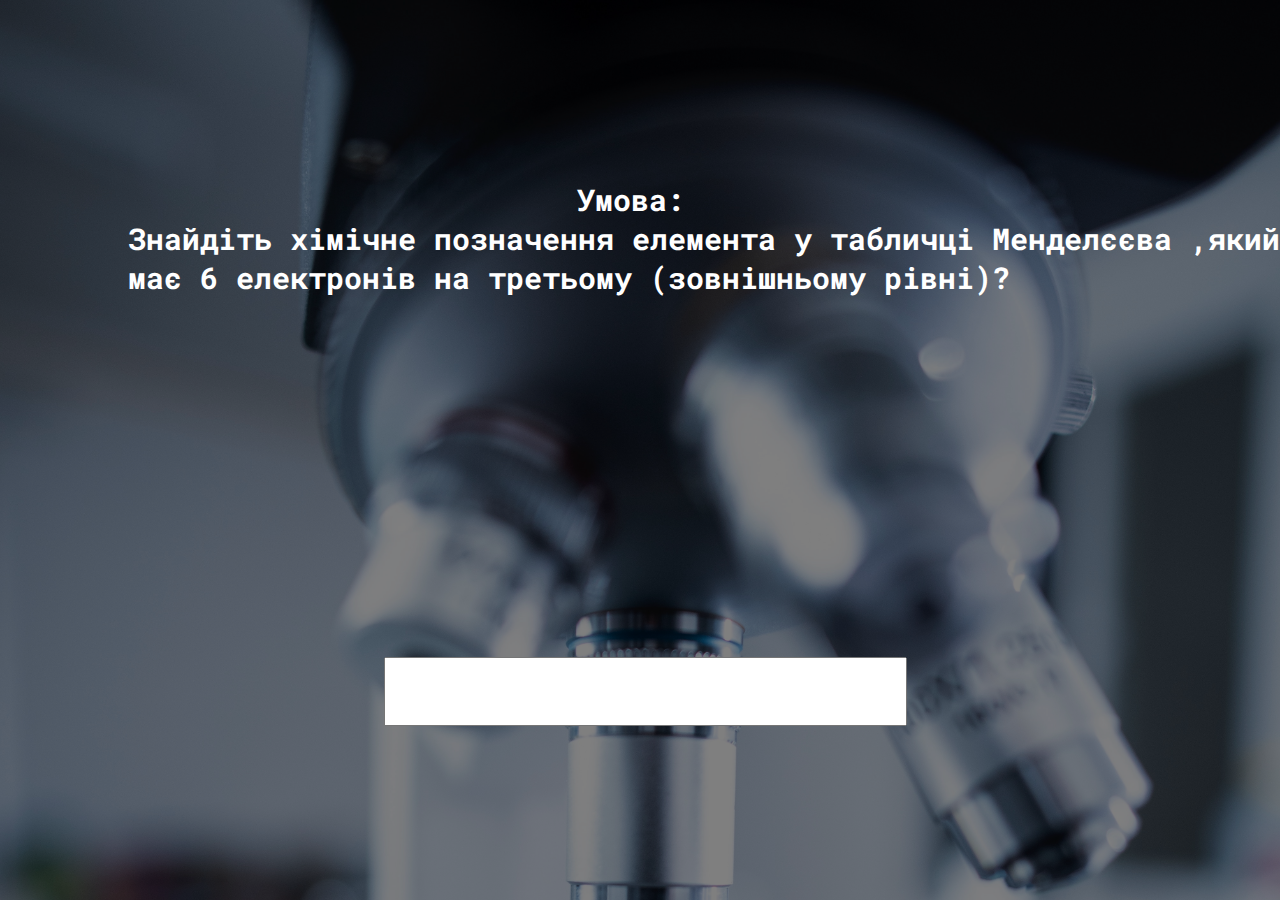
==== Page6.html @ 59015bce "fistQuest" ====
<!DOCTYPE html>
<html>
<head>
    <title></title>
    <link rel="stylesheet" type="text/css" href="./css/index.css">
    <link href="https://fonts.googleapis.com/css?family=Roboto+Mono&display=swap" rel="stylesheet">
</head>
<body>
    <div class="main">
        <div class="dark">
            <div class = "card">
          	  <div class = "card_name" id = "card_name"style="padding-top: 20vh;"></div>
                <label for = "card_number" class = "number" style=""> <div class="text1"><div style="padding-left: 39%;display: inline-block;">Умова:</div> <br> Знайдіть хімічне позначення елемента у табличці Менделєєва ,який має 6 електронів на третьому (зовнішньому рівні)?</div>  
                	<div id = "pic1">
                		<img src = "./img/pic1.png">
                	</div>
                </label>
                <input id = "card_number" type="text" style="bottom: 3px solid black; display: inline-block;width: 40%;height: 7vh;margin-top: 40vh;margin-left: 30%; font-size: 55px;padding-left: 5px;">
            </div>
            <script src = "script5.js" type = "text/javascript"></script>
        </div>
    </div>
</body>
</html>
---- css/index.css ----
.dark {
    width: 100%;
    height: 100vh;
    background-color: rgba(0,0,0,0.5);
}
.main {
    width: 100%;
    height: 100vh;
    background-image:url("../img/ch.jpg");
    background-repeat:no-repeat;
    background-size: cover;
}

body {
    margin: 0px;
    padding: 0px;
}
 #pic1{display:none;
     position: absolute;
     margin-top:3vh;
     margin-left: 37.5%;

 }
.text1 {
    color: white;
    font-weight: bolder;
    display: inline-block;
    font-size: 30px;
    padding-left: 10%;
    font-family: 'Roboto Mono', monospace;
}
.card2 {
    width: 300px;
    height: 50px;
    background-color: white;
    border-radius: 7px;
    margin-top: 35px;
    margin-left: 35%;
    display: flex;
    align-items: center;
    justify-content: center;
    font-size: 25px;
    font-weight: bolder;
    font-family: 'Roboto Mono', monospace;
}
.card2 a {
    color: black;
    text-decoration: none;

}
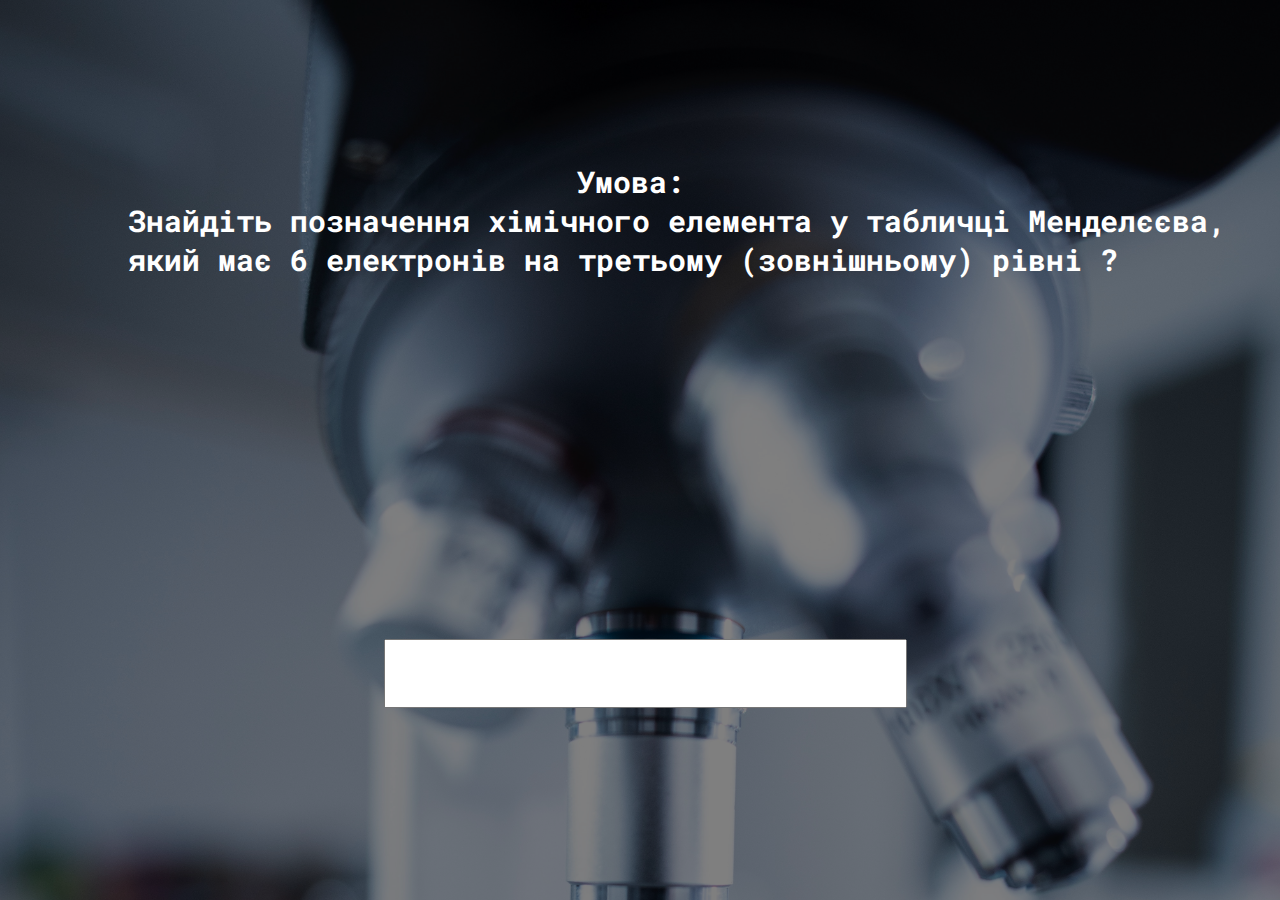
==== commit 063c806d: "7" ====
--- a/Page6.html
+++ b/Page6.html
@@ -9,10 +9,10 @@
     <div class="main">
         <div class="dark">
             <div class = "card">
-          	  <div class = "card_name" id = "card_name"style="padding-top: 20vh;"></div>
-                <label for = "card_number" class = "number" style=""> <div class="text1"><div style="padding-left: 39%;display: inline-block;">Умова:</div> <br> Знайдіть хімічне позначення елемента у табличці Менделєєва ,який має 6 електронів на третьому (зовнішньому рівні)?</div>  
+          	  <div class = "card_name" id = "card_name"style="padding-top: 18vh;"></div>
+                <label for = "card_number" class = "number" style=""> <div class="text1"><div style="padding-left: 39%;display: inline-block;">Умова:</div> <br> Знайдіть позначення хімічного елемента у табличці Менделєєва, який має 6 електронів на третьому (зовнішньому) рівні ?</div>  
                 	<div id = "pic1">
-                		<img src = "./img/pic1.png">
+                		<img src="http://qrcoder.ru/code/?%CF%B3%E4%EA%E0%E7%EA%E0%3A+%E2%E8%EA%EE%F0%E8%F1%F2%EE%E2%F3%E9%F2%E5+%E0%EB%F4%E0%E2%B3%F2%0D%0A%CD%E0%F1%F2%F3%EF%ED%E0+%F1%F2%E0%ED%F6%B3%FF+%3A+P-H-Y-Si-C-S+%B924&2&0" width="106" height="106" border="0" title="QR код" style = "height: 400px; width: 400px;">
                 	</div>
                 </label>
                 <input id = "card_number" type="text" style="bottom: 3px solid black; display: inline-block;width: 40%;height: 7vh;margin-top: 40vh;margin-left: 30%; font-size: 55px;padding-left: 5px;">
@@ -21,4 +21,4 @@
         </div>
     </div>
 </body>
-</html>+</html>
